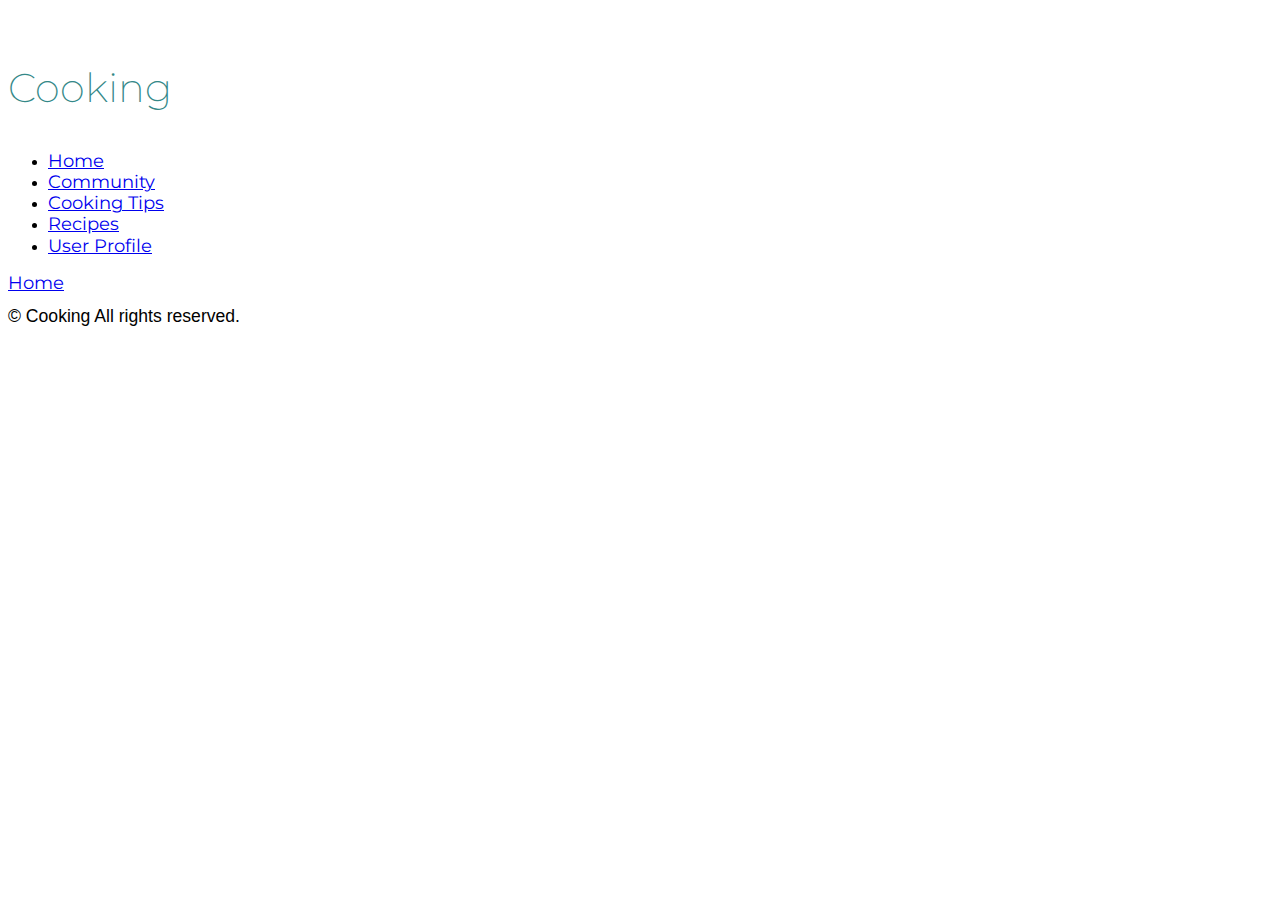
==== DECO7140/assessment/index.html @ f8d1eb55 "html子体" ====
<!DOCTYPE html>
<html lang="en">

<head>
  <meta charset="UTF-8" />
  <meta name="viewport" content="width=device-width, initial-scale=1.0" />
  <link rel="stylesheet" href="css/css_reset.css">
  <link rel="stylesheet" href="css/base.css">
  <link rel="stylesheet" href="css/components.css">
  <link rel="stylesheet" href="css/layout.css">
  <title>Cooking</title>
  <script type="module" src="js/index.js " defer></script>
  <!-- Font:Roboto -->
  <link rel="preconnect" href="https://fonts.gstatic.com" crossorigin>
  <link
    href="https://fonts.googleapis.com/css2?family=Roboto:ital,wght@0,100;0,300;0,400;0,500;0,700;0,900;1,100;1,300;1,400;1,500;1,700;1,900&display=swap"
    rel="stylesheet">

  <!-- Font:Montserrat -->
  <link rel="preconnect" href="https://fonts.googleapis.com">
  <link rel="preconnect" href="https://fonts.gstatic.com" crossorigin>
  <link
    href="https://fonts.googleapis.com/css2?family=Montserrat:ital,wght@0,100..900;1,100..900&family=Roboto:ital,wght@0,100;0,300;0,400;0,500;0,700;0,900;1,100;1,300;1,400;1,500;1,700;1,900&display=swap"
    rel="stylesheet">
</head>

<body>
  <header>
    <h1>Cooking</h1>
    <nav>
      <ul>
        <li><a href="index.html">Home</a></li>
        <li><a href="community.html">Community</a></li>
        <li><a href="cooking_tips.html">Cooking Tips</a></li>
        <li><a href="recipes.html">Recipes</a></li>
        <li><a href="user_profile.html">User Profile</a></li>


      </ul>

    </nav>
  </header>
  <main>
    <p><a href="index.html">Home</a></p>
  </main>
  <footer>
    <p>&copy; Cooking All rights reserved.</p>
  </footer>
</body>

</html>
---- DECO7140/assessment/css/base.css ----
/*
    Color scheme 'Blue Teal Monochromatic' by Bidyut Bose
    Sourced from Adobe Color on 5 August 2024
*/

:root {
    --primary: #348888;
    --secondary: #2ABABB;
    --light: #9EF8EE;
    --action: #FA7F08;
    --danger: #F24405;
}

/*
    website font-family
*/

body {
    font-family: 'Raleway', 'Arial', sans-serif;
    font-size: 100%;
}

h1 {
    font-size: 2.5rem;
    font-family: 'Montserrat', sans-serif;
    font-weight: 200;
    margin-top: 5%;
    margin-bottom: 3%;
    color: var(--primary);
}

h2 {
    font-size: 2rem;
    font-weight: 400;
    margin-top: 3%;
    margin-bottom: 2%;
    color: var(--secondary);
}

h3 {
    font-size: 1.5rem;
    margin-top: 2%;
    margin-bottom: 2%;
}

h4 {
    font-size: 1.25rem;
    font-weight: 600;
    margin-top: 1%;
    margin-bottom: 1%;
}

p {
    font-size: 1.1rem;
    /* font-family: 'Montserrat', sans-serif; */
    margin-top: 1%;
    margin-bottom: 1%;
    line-height: 1.2;
}
a {
    font-size: 1.1rem;
    font-family: "Montserrat", sans-serif;
    margin-top: 1%;
    margin-bottom: 1%;
    line-height: 1.2;
}
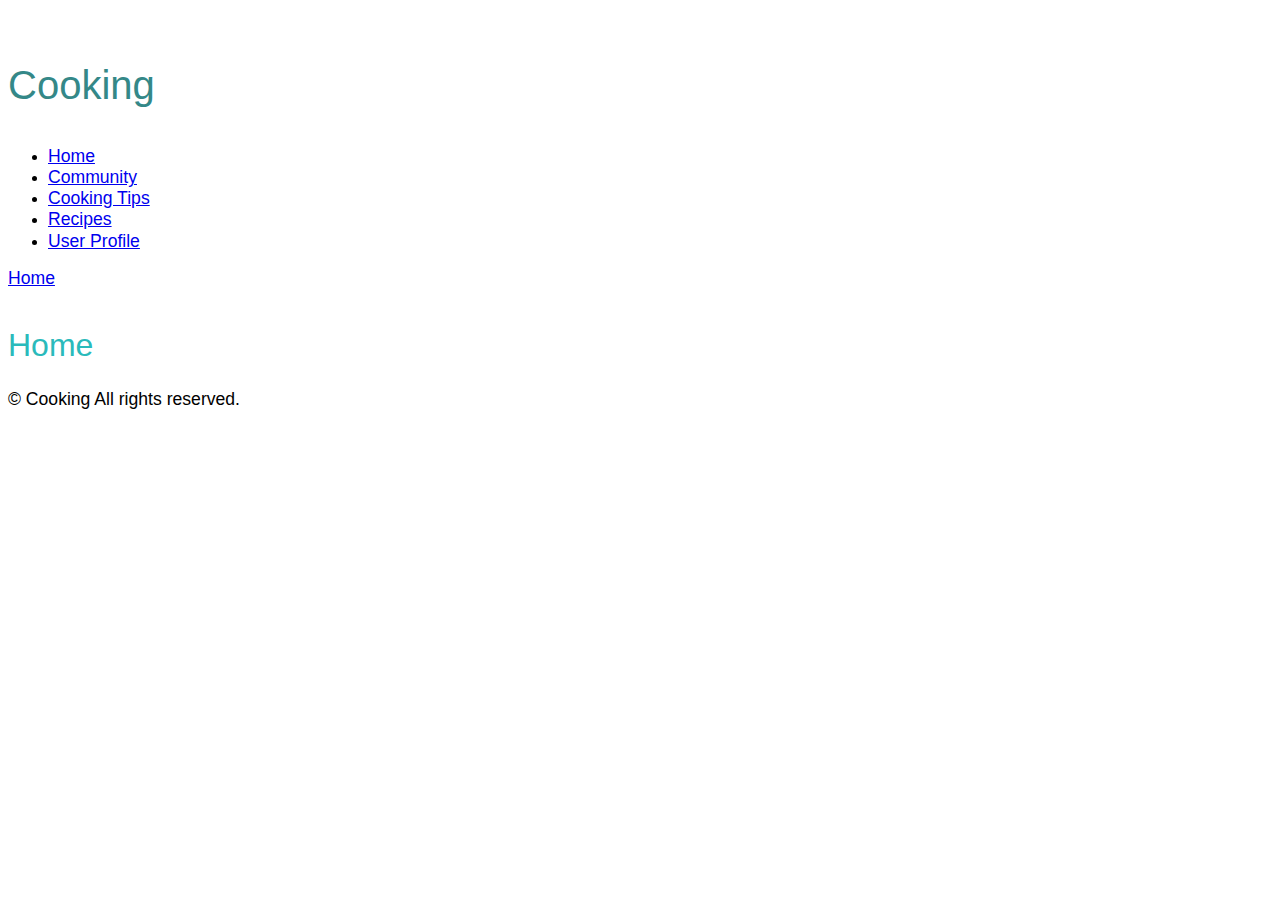
==== commit c51b0aab: "初始化样式" ====
--- a/DECO7140/assessment/index.html
+++ b/DECO7140/assessment/index.html
@@ -9,7 +9,7 @@
   <link rel="stylesheet" href="css/components.css">
   <link rel="stylesheet" href="css/layout.css">
   <title>Cooking</title>
-  <script type="module" src="js/index.js " defer></script>
+  <script type="text/javascript" src="js/index.js" defer></script>
   <!-- Font:Roboto -->
   <link rel="preconnect" href="https://fonts.gstatic.com" crossorigin>
   <link
@@ -34,14 +34,13 @@
         <li><a href="cooking_tips.html">Cooking Tips</a></li>
         <li><a href="recipes.html">Recipes</a></li>
         <li><a href="user_profile.html">User Profile</a></li>
-
-
       </ul>
 
     </nav>
   </header>
   <main>
     <p><a href="index.html">Home</a></p>
+    <h2>Home</h2>
   </main>
   <footer>
     <p>&copy; Cooking All rights reserved.</p>
--- a/DECO7140/assessment/css/base.css
+++ b/DECO7140/assessment/css/base.css
@@ -22,7 +22,7 @@
 
 h1 {
     font-size: 2.5rem;
-    font-family: 'Montserrat', sans-serif;
+    /* font-family: 'Roboto', sans-serif; */
     font-weight: 200;
     margin-top: 5%;
     margin-bottom: 3%;
@@ -50,6 +50,13 @@
     margin-bottom: 1%;
 }
 
+h5 {
+    font-size: 1rem;
+    font-weight: 500;
+    margin-top: 1%;
+    margin-bottom: 1%;
+}
+
 p {
     font-size: 1.1rem;
     /* font-family: 'Montserrat', sans-serif; */
@@ -59,7 +66,7 @@
 }
 a {
     font-size: 1.1rem;
-    font-family: "Montserrat", sans-serif;
+    /* font-family: "Montserrat", sans-serif; */
     margin-top: 1%;
     margin-bottom: 1%;
     line-height: 1.2;
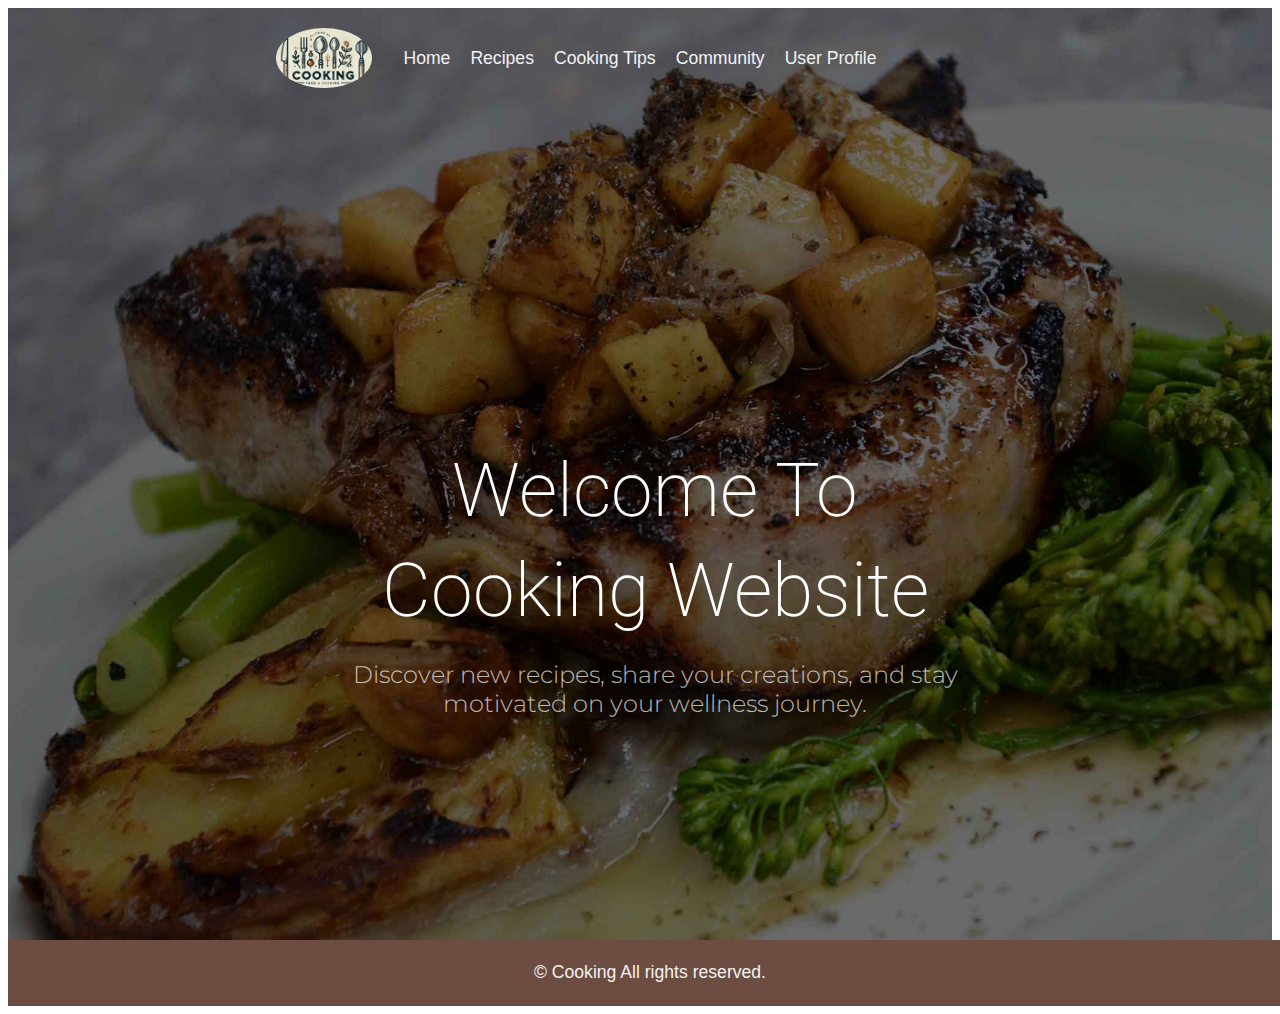
==== commit 9d4b944f: "COOKING ASSISNMENT" ====
--- a/DECO7140/assessment/index.html
+++ b/DECO7140/assessment/index.html
@@ -24,24 +24,31 @@
     rel="stylesheet">
 </head>
 
-<body>
-  <header>
-    <h1>Cooking</h1>
-    <nav>
-      <ul>
-        <li><a href="index.html">Home</a></li>
-        <li><a href="community.html">Community</a></li>
-        <li><a href="cooking_tips.html">Cooking Tips</a></li>
-        <li><a href="recipes.html">Recipes</a></li>
-        <li><a href="user_profile.html">User Profile</a></li>
-      </ul>
-
-    </nav>
-  </header>
-  <main>
-    <p><a href="index.html">Home</a></p>
-    <h2>Home</h2>
-  </main>
+<body style="display: grid;">
+  <nav class="home-navbar">
+    <div class="header-logo">
+      <img src="img/logo.png" alt="Logo">
+    </div>
+    <ul>
+      <li><a class="nav-link active" href="index.html">Home</a></li>
+      <li><a class="nav-link active" href="recipes.html">Recipes</a></li>
+      <li><a class="nav-link active" href="cooking_tips.html">Cooking Tips</a></li>
+      <li><a class="nav-link active" href="community.html">Community</a></li>
+      <li><a class="nav-link active" href="user_profile.html">User Profile</a></li>
+    </ul>
+  </nav>
+  <div class="home-cover" style="background-image: url(img/bg_3.jpg);">
+    <div class="container">
+      <div class="row align-items-center justify-content-center text-center home-vh-100">
+        <div class="col-md-12">
+          <h1 class="home-heading home-animate mb-3">Welcome To Cooking Website</h1>
+          <h3 class="home-cover home-subheading">Discover new recipes, share your creations, and stay motivated on your
+            wellness journey.
+          </h3>
+        </div>
+      </div>
+    </div>
+  </div>
   <footer>
     <p>&copy; Cooking All rights reserved.</p>
   </footer>
--- a/DECO7140/assessment/css/base.css
+++ b/DECO7140/assessment/css/base.css
@@ -4,8 +4,8 @@
 */
 
 :root {
-    --primary: #348888;
-    --secondary: #2ABABB;
+    --primary: white;
+    --secondary: #6D4C41;
     --light: #9EF8EE;
     --action: #FA7F08;
     --danger: #F24405;
@@ -64,10 +64,225 @@
     margin-bottom: 1%;
     line-height: 1.2;
 }
+
 a {
     font-size: 1.1rem;
     /* font-family: "Montserrat", sans-serif; */
     margin-top: 1%;
     margin-bottom: 1%;
     line-height: 1.2;
+}
+
+header {
+    background-color: var(--secondary);
+    color: #F2F2F2;
+    padding: 10px 20px;
+    text-align: center;
+    height: 80px;
+}
+
+nav ul {
+    list-style: none;
+    padding: 0;
+    margin: 0;
+    display: flex;
+    justify-content: center;
+}
+
+nav ul li {
+    margin: 0 10px;
+}
+
+
+
+footer {
+    background-color: var(--secondary);
+    color: #F2F2F2;
+    text-align: center;
+    padding: 10px;
+    position: relative;
+    bottom: 0;
+    width: 100%;
+}
+
+.header-logo {
+    position: absolute;
+    margin-left: 20%;
+}
+
+.header-logo img {
+    max-height: 60px;
+    border-radius: 50%;
+    margin: 20px;
+}
+
+.bg-image,
+.home-cover {
+    background-size: cover;
+    background-repeat: no-repeat;
+}
+
+.home-cover {
+    background-position: center center;
+}
+
+.text-center {
+    text-align: center !important;
+}
+
+.home-cover .home-heading {
+    font-family: 'Roboto', sans-serif;
+    font-size: 75px;
+    line-height: 1.34;
+    color: #fff;
+    padding-top: 400px;
+}
+
+.home-cover .home-subheading {
+    color: rgba(255, 255, 255, 0.7);
+    font-weight: 300;
+    font-family: 'Montserrat', sans-serif;
+}
+
+.home-cover .home-vh-100 {
+    min-height: 100vh !important;
+}
+
+.home-navbar {
+    background: transparent !important;
+    position: absolute;
+    left: 0;
+    right: 0;
+    z-index: 3;
+}
+
+.home-navbar li {
+    margin-top: 40px;
+}
+
+
+.home-navbar ul li a {
+    color: #F2F2F2;
+    text-decoration: none;
+}
+
+.nav-link:hover {
+    color: rgba(255, 255, 255, .75)
+}
+
+.nav-link.disabled {
+    color: rgba(255, 255, 255, .25)
+}
+
+.active>.nav-link {
+    color: #fff
+}
+
+.container {
+    margin-right: auto;
+    margin-left: auto;
+    padding-right: 15px;
+    padding-left: 15px;
+    width: 100%;
+}
+
+.home-navbar-light {
+    background: transparent !important;
+    position: absolute;
+    left: 0;
+    right: 0;
+    z-index: 3;
+}
+
+.home-navbar-light li {
+    margin-top: 40px;
+}
+
+.home-navbar-light ul li a {
+    color: #000 !important;
+}
+
+.row {
+    margin-right: 25%;
+    margin-left: 25%;
+}
+
+.cooking-section {
+    padding: 7em 0;
+}
+
+.display-2 {
+    font-family: 'Roboto', sans-serif;
+    font-size: 3.5rem;
+    font-weight: 300;
+    line-height: 1.1;
+}
+
+.title-div {
+    /* padding: 20px 40px; */
+    height: 25px;
+    text-transform: uppercase;
+    font-size: 20px;
+    margin-top: 50px;
+    margin-right: 42%;
+    margin-left: 42%;
+    text-align: center;
+    border-radius: 8px;
+    box-shadow: 0 4px 8px rgba(0, 0, 0, 0.1);
+    border: 2px solid var(--secondary);
+    font-family: 'Montserrat', sans-serif;
+}
+
+.recipes-item {
+    margin-bottom: 40px;
+}
+
+.recipes-item img {
+    width: 100px;
+    height: 80px;
+    border-radius: 50%;
+}
+.col-md-12 {
+    flex: 0 0 100%;
+    max-width: 100%;
+}
+.col-md-6 {
+    flex: 0 0 50%;
+    max-width: 50%
+}
+.text-left {
+    text-align: left!important;
+}
+
+.recipes-list{
+    display: flex;
+    flex-wrap: wrap;
+    margin-right: -15px;
+    margin-left: -15px;
+}
+
+.mr-3 {
+    margin-right: 1rem!important;
+}
+
+.media {
+    display: -ms-flexbox;
+    display: flex;
+    -ms-flex-align: start;
+    align-items: flex-start;
+}
+
+.media-body {
+    -ms-flex: 1;
+    flex: 1;
+}
+
+.mt-0 {
+    margin-top: 0!important;
+}
+
+.recipes-item h5{
+    font-family: 'Roboto', sans-serif;
+    font-weight: bold;
+    font-size: 1.25rem;
 }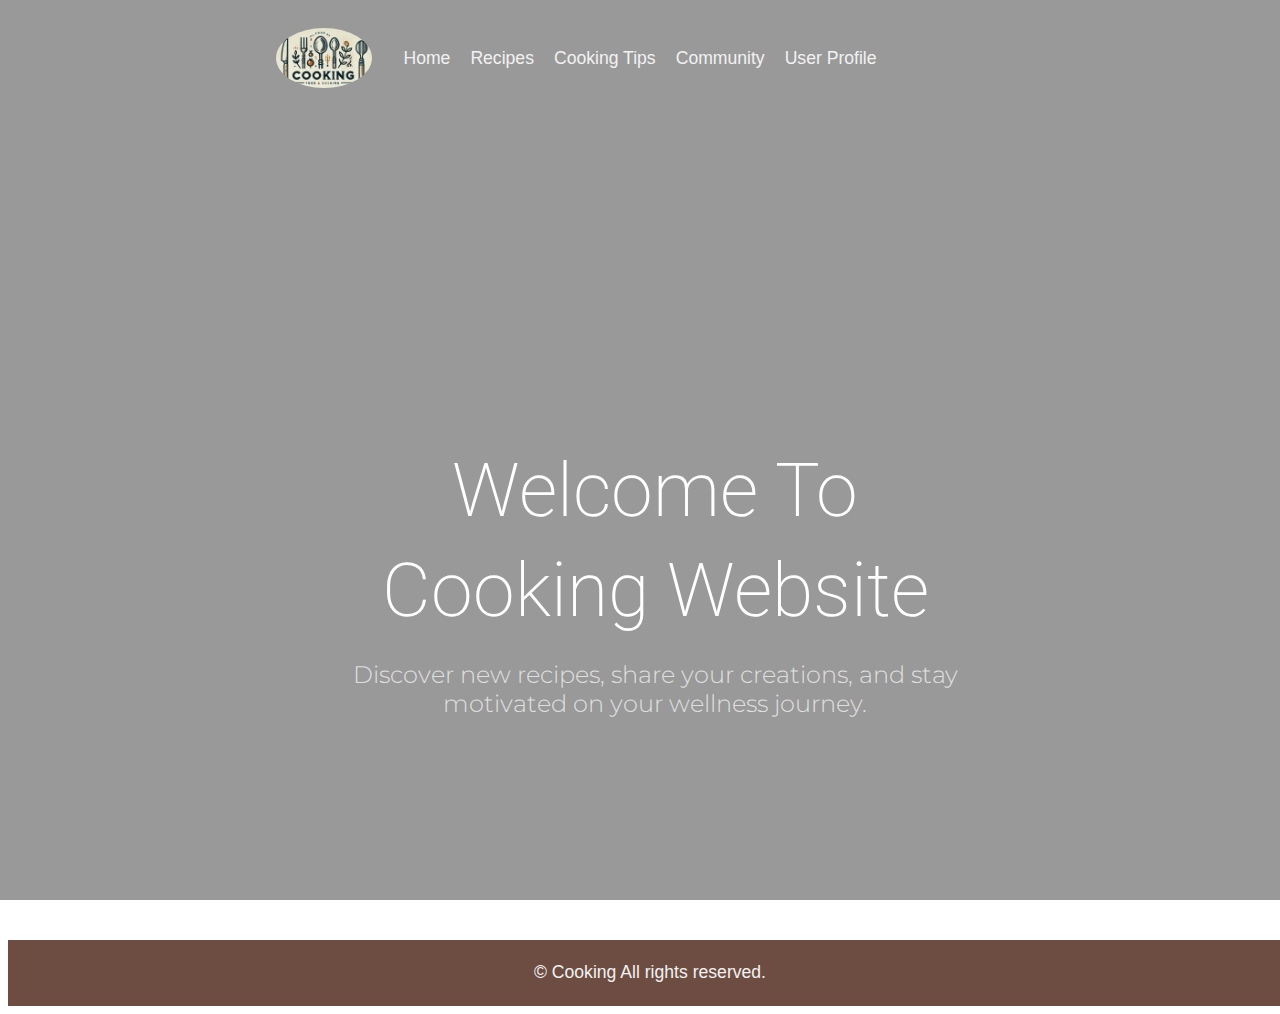
==== commit 0950cbab: "community cookingtip.." ====
--- a/DECO7140/assessment/index.html
+++ b/DECO7140/assessment/index.html
@@ -37,12 +37,12 @@
       <li><a class="nav-link active" href="user_profile.html">User Profile</a></li>
     </ul>
   </nav>
-  <div class="home-cover" style="background-image: url(img/bg_3.jpg);">
+  <div class="home-cover home-bg" style="background-image: url(img/bg_1.jpg);">
     <div class="container">
       <div class="row align-items-center justify-content-center text-center home-vh-100">
         <div class="col-md-12">
           <h1 class="home-heading home-animate mb-3">Welcome To Cooking Website</h1>
-          <h3 class="home-cover home-subheading">Discover new recipes, share your creations, and stay motivated on your
+          <h3 class="home-subheading">Discover new recipes, share your creations, and stay motivated on your
             wellness journey.
           </h3>
         </div>
--- a/DECO7140/assessment/css/base.css
+++ b/DECO7140/assessment/css/base.css
@@ -138,6 +138,22 @@
     padding-top: 400px;
 }
 
+.home-cover::before {
+    content: '';
+    position: absolute;
+    top: 0;
+    left: 0;
+    width: 100%;
+    height: 100%;
+    background-color: rgba(0, 0, 0, 0.4);
+}
+
+.home-heading, .home-subheading {
+    position: relative;
+    z-index: 1;
+    color: white;
+}
+
 .home-cover .home-subheading {
     color: rgba(255, 255, 255, 0.7);
     font-weight: 300;
@@ -184,6 +200,7 @@
     padding-right: 15px;
     padding-left: 15px;
     width: 100%;
+    min-height: 80vh;
 }
 
 .home-navbar-light {
@@ -207,82 +224,23 @@
     margin-left: 25%;
 }
 
+
 .cooking-section {
     padding: 7em 0;
 }
 
-.display-2 {
-    font-family: 'Roboto', sans-serif;
-    font-size: 3.5rem;
-    font-weight: 300;
-    line-height: 1.1;
-}
-
-.title-div {
-    /* padding: 20px 40px; */
-    height: 25px;
-    text-transform: uppercase;
-    font-size: 20px;
-    margin-top: 50px;
-    margin-right: 42%;
-    margin-left: 42%;
-    text-align: center;
-    border-radius: 8px;
-    box-shadow: 0 4px 8px rgba(0, 0, 0, 0.1);
-    border: 2px solid var(--secondary);
-    font-family: 'Montserrat', sans-serif;
-}
-
-.recipes-item {
-    margin-bottom: 40px;
-}
-
-.recipes-item img {
-    width: 100px;
-    height: 80px;
-    border-radius: 50%;
-}
-.col-md-12 {
-    flex: 0 0 100%;
-    max-width: 100%;
-}
-.col-md-6 {
-    flex: 0 0 50%;
-    max-width: 50%
-}
 .text-left {
     text-align: left!important;
 }
 
-.recipes-list{
-    display: flex;
-    flex-wrap: wrap;
-    margin-right: -15px;
-    margin-left: -15px;
-}
-
-.mr-3 {
-    margin-right: 1rem!important;
-}
-
-.media {
-    display: -ms-flexbox;
-    display: flex;
-    -ms-flex-align: start;
-    align-items: flex-start;
-}
-
-.media-body {
-    -ms-flex: 1;
-    flex: 1;
-}
-
-.mt-0 {
-    margin-top: 0!important;
-}
-
-.recipes-item h5{
-    font-family: 'Roboto', sans-serif;
+
+.cooking-text{
+    white-space: pre-wrap;
+    font-family: 'Montserrat', sans-serif;
+    line-height: 1.5;
+    margin: 30px 0;
+}
+
+.subtitle {
     font-weight: bold;
-    font-size: 1.25rem;
 }